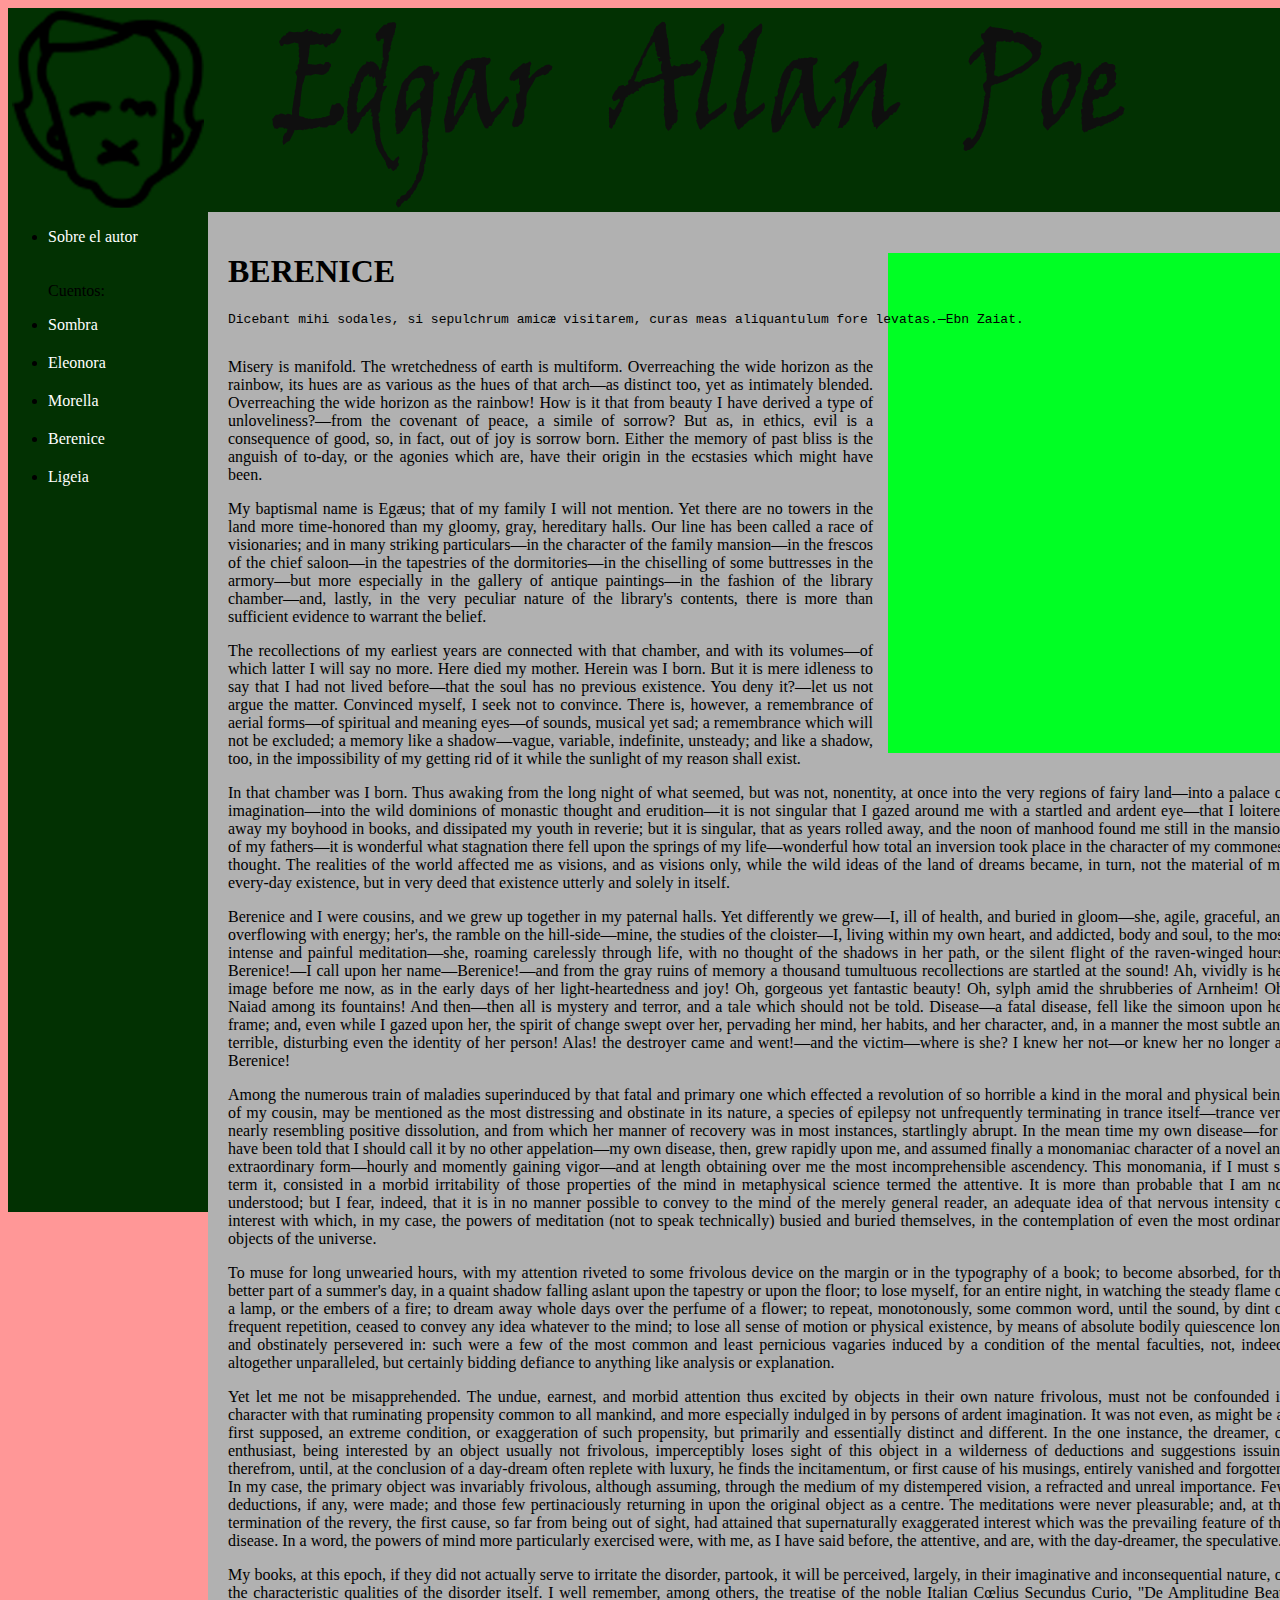
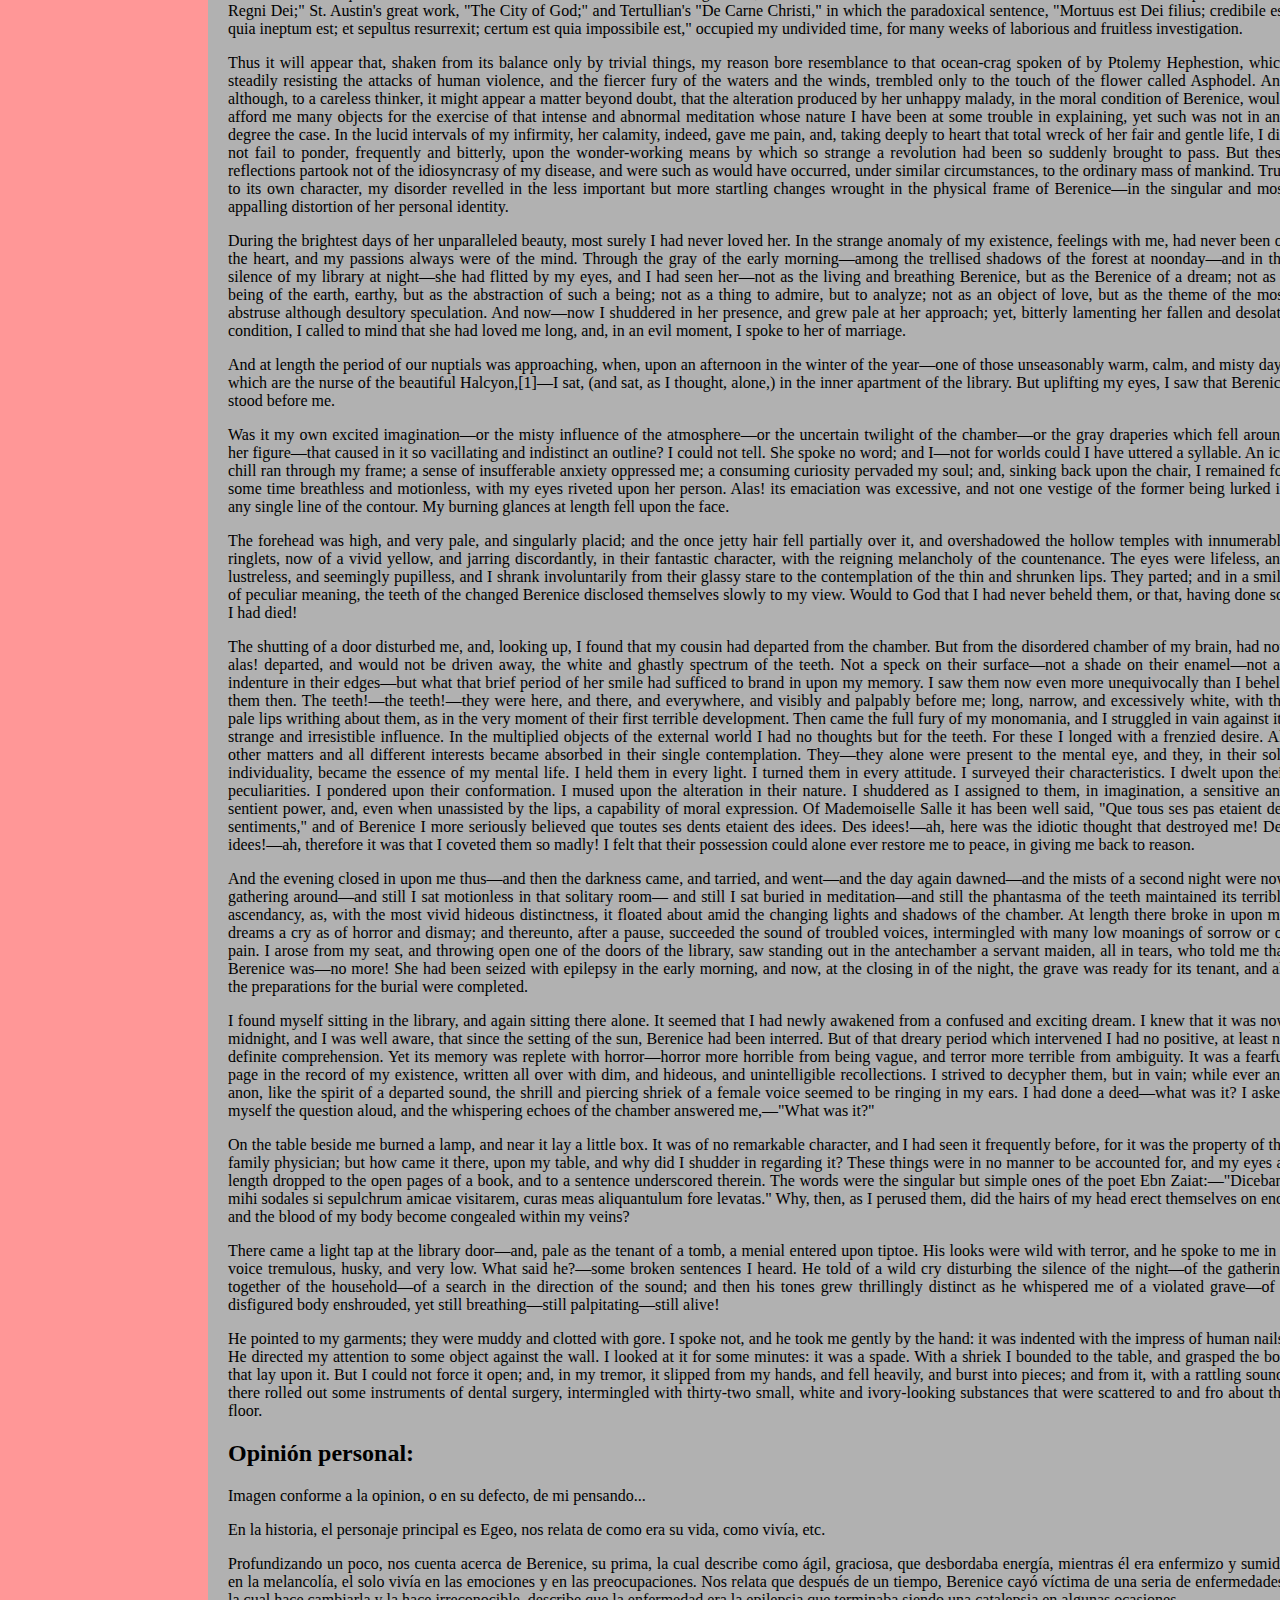
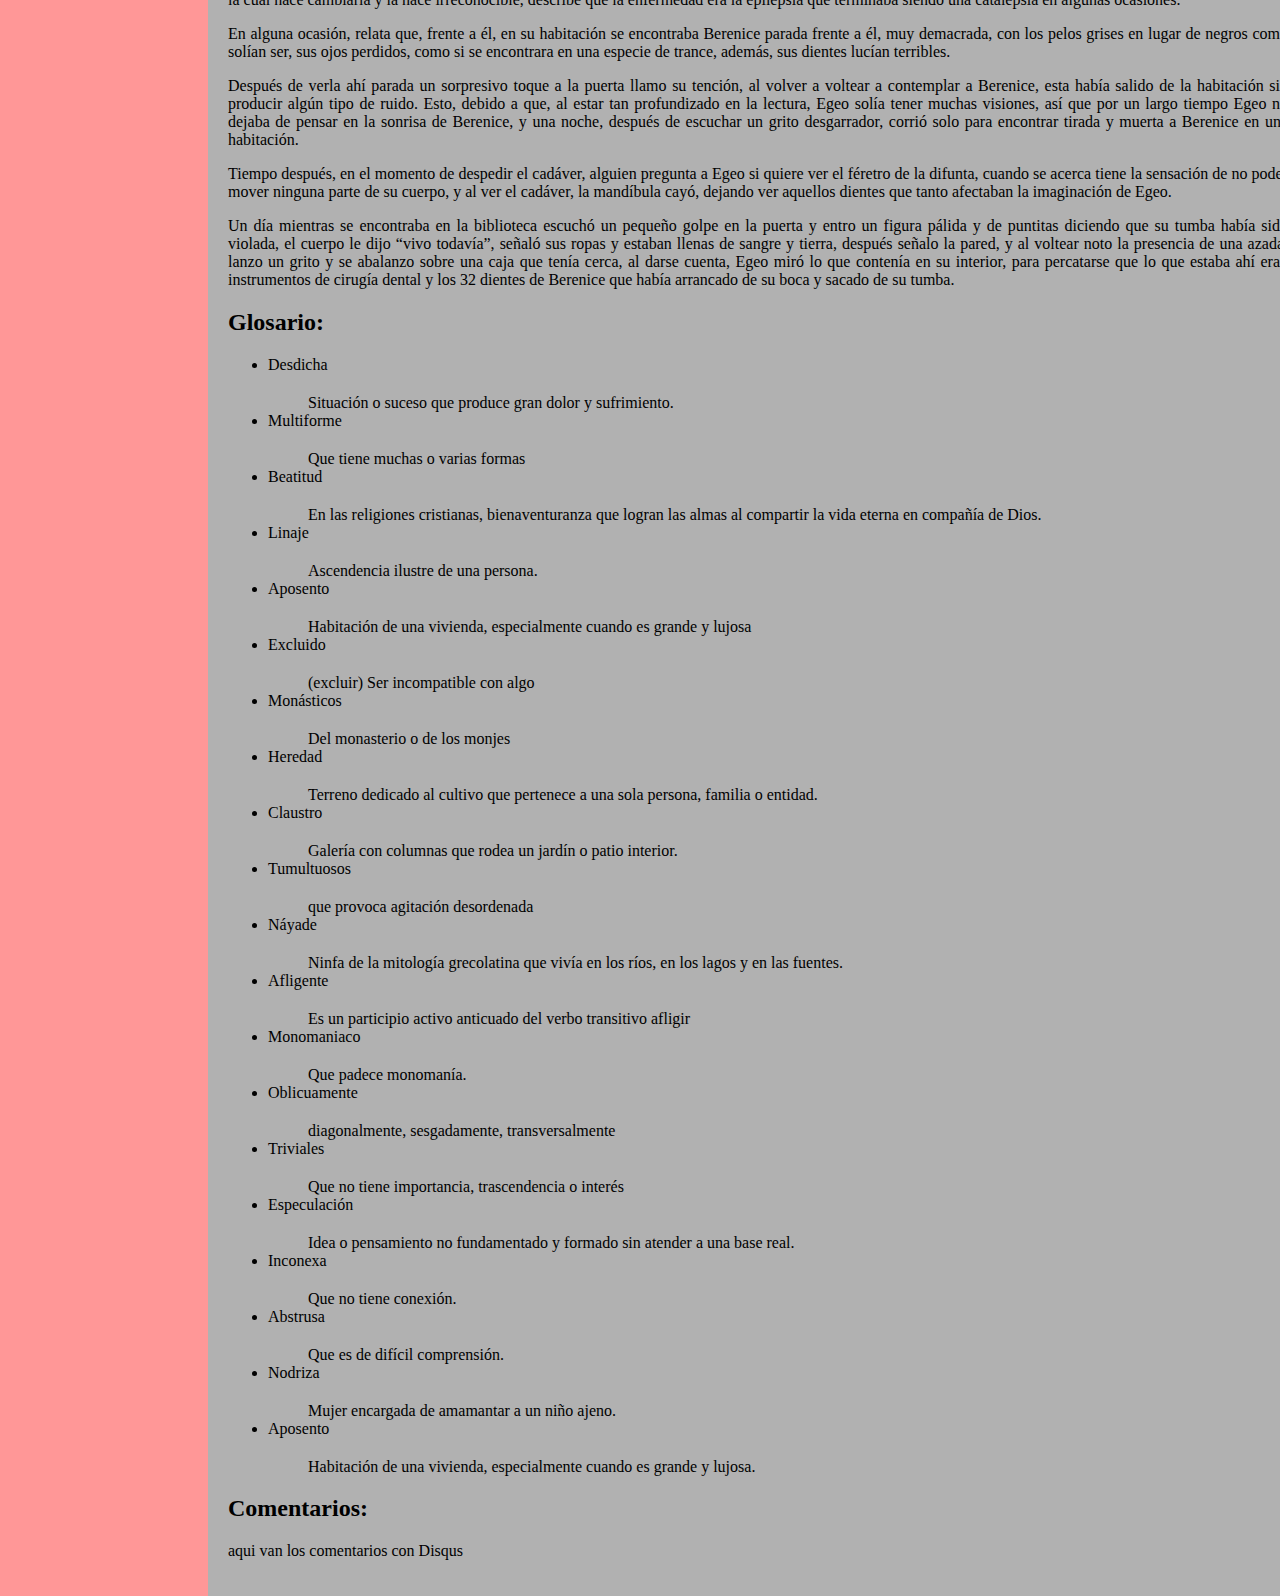
==== Berenice.html @ 877897e3 "Antes del diseño ;)" ====
<!DOCTYPE html> 
<html>
    <head>
      <!-- PAGINA INICIAL -->
      <title>Berenice</title>
      
      <link rel="icon" href="img/favicon.ico" type="image/x-icon" />
       <link rel="stylesheet" href="css/estilos.css"/>
       <link rel="stylesheet" href="css/normalice.css">
      <meta charset="utf-8">
    </head>
  
    <body>
        <!-- CUERPO DE LA PAGINA -->
        <div class="presentacion">
                <!-- Nombre e imagen de Edgar Allan Poe -->
                <img id="img_portada" src="img/Edgar_Allan_Poe.png">
                <img id="texto_portada" src="img/portada.png">
            </div>


            <!-- MENU PRINCIPAL -->
        <div class="menu">
            <ul>
                <li><a class="elemento_menu" href="index.html">Sobre el autor</a></li>
                <p>Cuentos:</p>
                <li><a class="elemento_menu" href="Sombra.html">Sombra</a></li>
                <li><a class="elemento_menu" href="Eleonora.html">Eleonora</a></li>
                <li><a class="elemento_menu" href="Morella.html">Morella</a></li>
                <li><a class="elemento_menu" href="Berenice.html">Berenice</a></li>
                <li><a class="elemento_menu" href="Ligeia.html">Ligeia</a></li>
            </ul>
        </div>

        <div class="contenedor">

            <div class="cuento">
                <!-- Imagen del cuento -->
                <img id="imagen_cuento" src="img/imagen_cuento.png">
                    
                <!-- Título del cuento -->
                <h1>
                    BERENICE
                </h1>
                <pre>
Dicebant mihi sodales, si sepulchrum amicæ visitarem, curas meas aliquantulum fore levatas.—Ebn Zaiat.
                </pre>
                
                <!-- Texto del cuento -->
                <p>
                    Misery is manifold. The wretchedness of earth is multiform. Overreaching the wide horizon as the rainbow, its hues are as various as the hues of that arch—as distinct too, yet as intimately blended. Overreaching the wide horizon as the rainbow! How is it that from beauty I have derived a type of unloveliness?—from the covenant of peace, a simile of sorrow? But as, in ethics, evil is a consequence of good, so, in fact, out of joy is sorrow born. Either the memory of past bliss is the anguish of to-day, or the agonies which are, have their origin in the ecstasies which might have been. 
                </p>
                <p>
                    My baptismal name is Egæus; that of my family I will not mention. Yet there are no towers in the land more time-honored than my gloomy, gray, hereditary halls. Our line has been called a race of visionaries; and in many striking particulars—in the character of the family mansion—in the frescos of the chief saloon—in the tapestries of the dormitories—in the chiselling of some buttresses in the armory—but more especially in the gallery of antique paintings—in the fashion of the library chamber—and, lastly, in the very peculiar nature of the library's contents, there is more than sufficient evidence to warrant the belief.
                </p>
                <p>
                    The recollections of my earliest years are connected with that chamber, and with its volumes—of which latter I will say no more. Here died my mother. Herein was I born. But it is mere idleness to say that I had not lived before—that the soul has no previous existence. You deny it?—let us not argue the matter. Convinced myself, I seek not to convince. There is, however, a remembrance of aerial forms—of spiritual and meaning eyes—of sounds, musical yet sad; a remembrance which will not be excluded; a memory like a shadow—vague, variable, indefinite, unsteady; and like a shadow, too, in the impossibility of my getting rid of it while the sunlight of my reason shall exist.
                </p>
                <p>
                    In that chamber was I born. Thus awaking from the long night of what seemed, but was not, nonentity, at once into the very regions of fairy land—into a palace of imagination—into the wild dominions of monastic thought and erudition—it is not singular that I gazed around me with a startled and ardent eye—that I loitered away my boyhood in books, and dissipated my youth in reverie; but it is singular, that as years rolled away, and the noon of manhood found me still in the mansion of my fathers—it is wonderful what stagnation there fell upon the springs of my life—wonderful how total an inversion took place in the character of my commonest thought. The realities of the world affected me as visions, and as visions only, while the wild ideas of the land of dreams became, in turn, not the material of my every-day existence, but in very deed that existence utterly and solely in itself.
                </p>
                <p>
                    Berenice and I were cousins, and we grew up together in my paternal halls. Yet differently we grew—I, ill of health, and buried in gloom—she, agile, graceful, and overflowing with energy; her's, the ramble on the hill-side—mine, the studies of the cloister—I, living within my own heart, and addicted, body and soul, to the most intense and painful meditation—she, roaming carelessly through life, with no thought of the shadows in her path, or the silent flight of the raven-winged hours. Berenice!—I call upon her name—Berenice!—and from the gray ruins of memory a thousand tumultuous recollections are startled at the sound! Ah, vividly is her image before me now, as in the early days of her light-heartedness and joy! Oh, gorgeous yet fantastic beauty! Oh, sylph amid the shrubberies of Arnheim! Oh, Naiad among its fountains! And then—then all is mystery and terror, and a tale which should not be told. Disease—a fatal disease, fell like the simoon upon her frame; and, even while I gazed upon her, the spirit of change swept over her, pervading her mind, her habits, and her character, and, in a manner the most subtle and terrible, disturbing even the identity of her person! Alas! the destroyer came and went!—and the victim—where is she? I knew her not—or knew her no longer as Berenice!
                </p>
                <p>
                    Among the numerous train of maladies superinduced by that fatal and primary one which effected a revolution of so horrible a kind in the moral and physical being of my cousin, may be mentioned as the most distressing and obstinate in its nature, a species of epilepsy not unfrequently terminating in trance itself—trance very nearly resembling positive dissolution, and from which her manner of recovery was in most instances, startlingly abrupt. In the mean time my own disease—for I have been told that I should call it by no other appelation—my own disease, then, grew rapidly upon me, and assumed finally a monomaniac character of a novel and extraordinary form—hourly and momently gaining vigor—and at length obtaining over me the most incomprehensible ascendency. This monomania, if I must so term it, consisted in a morbid irritability of those properties of the mind in metaphysical science termed the attentive. It is more than probable that I am not understood; but I fear, indeed, that it is in no manner possible to convey to the mind of the merely general reader, an adequate idea of that nervous intensity of interest with which, in my case, the powers of meditation (not to speak technically) busied and buried themselves, in the contemplation of even the most ordinary objects of the universe.
                </p>
                <p>
                    To muse for long unwearied hours, with my attention riveted to some frivolous device on the margin or in the typography of a book; to become absorbed, for the better part of a summer's day, in a quaint shadow falling aslant upon the tapestry or upon the floor; to lose myself, for an entire night, in watching the steady flame of a lamp, or the embers of a fire; to dream away whole days over the perfume of a flower; to repeat, monotonously, some common word, until the sound, by dint of frequent repetition, ceased to convey any idea whatever to the mind; to lose all sense of motion or physical existence, by means of absolute bodily quiescence long and obstinately persevered in: such were a few of the most common and least pernicious vagaries induced by a condition of the mental faculties, not, indeed, altogether unparalleled, but certainly bidding defiance to anything like analysis or explanation.
                </p>
                <p>
                    Yet let me not be misapprehended. The undue, earnest, and morbid attention thus excited by objects in their own nature frivolous, must not be confounded in character with that ruminating propensity common to all mankind, and more especially indulged in by persons of ardent imagination. It was not even, as might be at first supposed, an extreme condition, or exaggeration of such propensity, but primarily and essentially distinct and different. In the one instance, the dreamer, or enthusiast, being interested by an object usually not frivolous, imperceptibly loses sight of this object in a wilderness of deductions and suggestions issuing therefrom, until, at the conclusion of a day-dream often replete with luxury, he finds the incitamentum, or first cause of his musings, entirely vanished and forgotten. In my case, the primary object was invariably frivolous, although assuming, through the medium of my distempered vision, a refracted and unreal importance. Few deductions, if any, were made; and those few pertinaciously returning in upon the original object as a centre. The meditations were never pleasurable; and, at the termination of the revery, the first cause, so far from being out of sight, had attained that supernaturally exaggerated interest which was the prevailing feature of the disease. In a word, the powers of mind more particularly exercised were, with me, as I have said before, the attentive, and are, with the day-dreamer, the speculative.
                </p>
                <p>
                    My books, at this epoch, if they did not actually serve to irritate the disorder, partook, it will be perceived, largely, in their imaginative and inconsequential nature, of the characteristic qualities of the disorder itself. I well remember, among others, the treatise of the noble Italian Cœlius Secundus Curio, "De Amplitudine Beati Regni Dei;" St. Austin's great work, "The City of God;" and Tertullian's "De Carne Christi," in which the paradoxical sentence, "Mortuus est Dei filius; credibile est quia ineptum est; et sepultus resurrexit; certum est quia impossibile est," occupied my undivided time, for many weeks of laborious and fruitless investigation.
                </p>
                <p>
                    Thus it will appear that, shaken from its balance only by trivial things, my reason bore resemblance to that ocean-crag spoken of by Ptolemy Hephestion, which steadily resisting the attacks of human violence, and the fiercer fury of the waters and the winds, trembled only to the touch of the flower called Asphodel. And although, to a careless thinker, it might appear a matter beyond doubt, that the alteration produced by her unhappy malady, in the moral condition of Berenice, would afford me many objects for the exercise of that intense and abnormal meditation whose nature I have been at some trouble in explaining, yet such was not in any degree the case. In the lucid intervals of my infirmity, her calamity, indeed, gave me pain, and, taking deeply to heart that total wreck of her fair and gentle life, I did not fail to ponder, frequently and bitterly, upon the wonder-working means by which so strange a revolution had been so suddenly brought to pass. But these reflections partook not of the idiosyncrasy of my disease, and were such as would have occurred, under similar circumstances, to the ordinary mass of mankind. True to its own character, my disorder revelled in the less important but more startling changes wrought in the physical frame of Berenice—in the singular and most appalling distortion of her personal identity.
                </p>
                <p>
                    During the brightest days of her unparalleled beauty, most surely I had never loved her. In the strange anomaly of my existence, feelings with me, had never been of the heart, and my passions always were of the mind. Through the gray of the early morning—among the trellised shadows of the forest at noonday—and in the silence of my library at night—she had flitted by my eyes, and I had seen her—not as the living and breathing Berenice, but as the Berenice of a dream; not as a being of the earth, earthy, but as the abstraction of such a being; not as a thing to admire, but to analyze; not as an object of love, but as the theme of the most abstruse although desultory speculation. And now—now I shuddered in her presence, and grew pale at her approach; yet, bitterly lamenting her fallen and desolate condition, I called to mind that she had loved me long, and, in an evil moment, I spoke to her of marriage.
                </p>
                <p>
                    And at length the period of our nuptials was approaching, when, upon an afternoon in the winter of the year—one of those unseasonably warm, calm, and misty days which are the nurse of the beautiful Halcyon,[1]—I sat, (and sat, as I thought, alone,) in the inner apartment of the library. But uplifting my eyes, I saw that Berenice stood before me.
                </p>
                <p>
                    Was it my own excited imagination—or the misty influence of the atmosphere—or the uncertain twilight of the chamber—or the gray draperies which fell around her figure—that caused in it so vacillating and indistinct an outline? I could not tell. She spoke no word; and I—not for worlds could I have uttered a syllable. An icy chill ran through my frame; a sense of insufferable anxiety oppressed me; a consuming curiosity pervaded my soul; and, sinking back upon the chair, I remained for some time breathless and motionless, with my eyes riveted upon her person. Alas! its emaciation was excessive, and not one vestige of the former being lurked in any single line of the contour. My burning glances at length fell upon the face.
                </p>
                <p>
                    The forehead was high, and very pale, and singularly placid; and the once jetty hair fell partially over it, and overshadowed the hollow temples with innumerable ringlets, now of a vivid yellow, and jarring discordantly, in their fantastic character, with the reigning melancholy of the countenance. The eyes were lifeless, and lustreless, and seemingly pupilless, and I shrank involuntarily from their glassy stare to the contemplation of the thin and shrunken lips. They parted; and in a smile of peculiar meaning, the teeth of the changed Berenice disclosed themselves slowly to my view. Would to God that I had never beheld them, or that, having done so, I had died!
                </p>
                <p>
                    The shutting of a door disturbed me, and, looking up, I found that my cousin had departed from the chamber. But from the disordered chamber of my brain, had not, alas! departed, and would not be driven away, the white and ghastly spectrum of the teeth. Not a speck on their surface—not a shade on their enamel—not an indenture in their edges—but what that brief period of her smile had sufficed to brand in upon my memory. I saw them now even more unequivocally than I beheld them then. The teeth!—the teeth!—they were here, and there, and everywhere, and visibly and palpably before me; long, narrow, and excessively white, with the pale lips writhing about them, as in the very moment of their first terrible development. Then came the full fury of my monomania, and I struggled in vain against its strange and irresistible influence. In the multiplied objects of the external world I had no thoughts but for the teeth. For these I longed with a frenzied desire. All other matters and all different interests became absorbed in their single contemplation. They—they alone were present to the mental eye, and they, in their sole individuality, became the essence of my mental life. I held them in every light. I turned them in every attitude. I surveyed their characteristics. I dwelt upon their peculiarities. I pondered upon their conformation. I mused upon the alteration in their nature. I shuddered as I assigned to them, in imagination, a sensitive and sentient power, and, even when unassisted by the lips, a capability of moral expression. Of Mademoiselle Salle it has been well said, "Que tous ses pas etaient des sentiments," and of Berenice I more seriously believed que toutes ses dents etaient des idees. Des idees!—ah, here was the idiotic thought that destroyed me! Des idees!—ah, therefore it was that I coveted them so madly! I felt that their possession could alone ever restore me to peace, in giving me back to reason.
                </p>
                <p>
                    And the evening closed in upon me thus—and then the darkness came, and tarried, and went—and the day again dawned—and the mists of a second night were now gathering around—and still I sat motionless in that solitary room— and still I sat buried in meditation—and still the phantasma of the teeth maintained its terrible ascendancy, as, with the most vivid hideous distinctness, it floated about amid the changing lights and shadows of the chamber. At length there broke in upon my dreams a cry as of horror and dismay; and thereunto, after a pause, succeeded the sound of troubled voices, intermingled with many low moanings of sorrow or of pain. I arose from my seat, and throwing open one of the doors of the library, saw standing out in the antechamber a servant maiden, all in tears, who told me that Berenice was—no more! She had been seized with epilepsy in the early morning, and now, at the closing in of the night, the grave was ready for its tenant, and all the preparations for the burial were completed.
                </p>
                <p>
                    I found myself sitting in the library, and again sitting there alone. It seemed that I had newly awakened from a confused and exciting dream. I knew that it was now midnight, and I was well aware, that since the setting of the sun, Berenice had been interred. But of that dreary period which intervened I had no positive, at least no definite comprehension. Yet its memory was replete with horror—horror more horrible from being vague, and terror more terrible from ambiguity. It was a fearful page in the record of my existence, written all over with dim, and hideous, and unintelligible recollections. I strived to decypher them, but in vain; while ever and anon, like the spirit of a departed sound, the shrill and piercing shriek of a female voice seemed to be ringing in my ears. I had done a deed—what was it? I asked myself the question aloud, and the whispering echoes of the chamber answered me,—"What was it?"
                </p>
                <p>
                    On the table beside me burned a lamp, and near it lay a little box. It was of no remarkable character, and I had seen it frequently before, for it was the property of the family physician; but how came it there, upon my table, and why did I shudder in regarding it? These things were in no manner to be accounted for, and my eyes at length dropped to the open pages of a book, and to a sentence underscored therein. The words were the singular but simple ones of the poet Ebn Zaiat:—"Dicebant mihi sodales si sepulchrum amicae visitarem, curas meas aliquantulum fore levatas." Why, then, as I perused them, did the hairs of my head erect themselves on end, and the blood of my body become congealed within my veins?
                </p>
                <p>
                    There came a light tap at the library door—and, pale as the tenant of a tomb, a menial entered upon tiptoe. His looks were wild with terror, and he spoke to me in a voice tremulous, husky, and very low. What said he?—some broken sentences I heard. He told of a wild cry disturbing the silence of the night—of the gathering together of the household—of a search in the direction of the sound; and then his tones grew thrillingly distinct as he whispered me of a violated grave—of a disfigured body enshrouded, yet still breathing—still palpitating—still alive!
                </p>
                <p>
                    He pointed to my garments; they were muddy and clotted with gore. I spoke not, and he took me gently by the hand: it was indented with the impress of human nails. He directed my attention to some object against the wall. I looked at it for some minutes: it was a spade. With a shriek I bounded to the table, and grasped the box that lay upon it. But I could not force it open; and, in my tremor, it slipped from my hands, and fell heavily, and burst into pieces; and from it, with a rattling sound, there rolled out some instruments of dental surgery, intermingled with thirty-two small, white and ivory-looking substances that were scattered to and fro about the floor.
                </p>
            </div>

            <div class="opinion">
                    <h2>
                        Opinión personal:
                    </h2>
                    <!-- opinion del cuento (Imagen) -->
                    <p>
                            Imagen conforme a la opinion, o en su defecto, de mi pensando...
                    </p>
    
                    <!-- opinion del cuento -->
                    <p>
                            En la historia, el personaje principal es Egeo, nos relata de como era su vida, como vivía, etc.
                    </p>
                    <p>
                            Profundizando un poco, nos cuenta acerca de Berenice, su prima, la cual describe como ágil, graciosa, que desbordaba energía, mientras él era enfermizo y sumido en la melancolía, el solo vivía en las emociones y en las preocupaciones. Nos relata que después de un tiempo, Berenice cayó víctima de una seria de enfermedades, la cual hace cambiarla y la hace irreconocible, describe que la enfermedad era la epilepsia que terminaba siendo una catalepsia en algunas ocasiones. 
                    </p>
                    <p>
                            En alguna ocasión, relata que, frente a él, en su habitación se encontraba Berenice parada frente a él, muy demacrada, con los pelos grises en lugar de negros como solían ser, sus ojos perdidos, como si se encontrara en una especie de trance, además, sus dientes lucían terribles.
                    </p>
                    <p>
                            Después de verla ahí parada un sorpresivo toque a la puerta llamo su tención, al volver a voltear a contemplar a Berenice, esta había salido de la habitación sin producir algún tipo de ruido. Esto, debido a que, al estar tan profundizado en la lectura, Egeo solía tener muchas visiones, así que por un largo tiempo Egeo no dejaba de pensar en la sonrisa de Berenice, y una noche, después de escuchar un grito desgarrador, corrió solo para encontrar tirada y muerta a Berenice en una habitación. 
                    </p>
                    <p>
                            Tiempo después, en el momento de despedir el cadáver, alguien pregunta a Egeo si quiere ver el féretro de la difunta, cuando se acerca tiene la sensación de no poder mover ninguna parte de su cuerpo, y al ver el cadáver, la mandíbula cayó, dejando ver aquellos dientes que tanto afectaban la imaginación de Egeo.
                    </p>
                    <p>
                            Un día mientras se encontraba en la biblioteca escuchó un pequeño golpe en la puerta y entro un figura pálida y de puntitas diciendo que su tumba había sido violada, el cuerpo le dijo “vivo todavía”, señaló sus ropas y estaban llenas de sangre y tierra, después señalo la pared, y al voltear noto la presencia de una azada, lanzo un grito y se abalanzo sobre una caja que tenía cerca, al darse cuenta, Egeo miró lo que contenía en su interior, para percatarse que lo que estaba ahí eran instrumentos de cirugía dental y los 32 dientes de Berenice que había arrancado de su boca y sacado de su tumba.
                    </p>
    
                </div>
    
                <div class="glosario">
                    <!-- glosario del cuento -->
                    <h2>
                            Glosario:
                        </h2>
                    <ul>
                        <li>
                            Desdicha
                        </li>
                        <dd>
                            Situación o suceso que produce gran dolor y sufrimiento.
                        </dd>
                        <li>
                            Multiforme
                        </li>
                        <dd>
                            Que tiene muchas o varias formas
                        </dd>
                        <li>
                            Beatitud
                        </li>
                        <dd>
                            En las religiones cristianas, bienaventuranza que logran las almas al compartir la vida eterna en compañía de Dios.
                        </dd>
                        <li>
                            Linaje
                        </li>
                        <dd>
                            Ascendencia ilustre de una persona.
                        </dd>
                        <li>
                            Aposento
                        </li>
                        <dd>
                            Habitación de una vivienda, especialmente cuando es grande y lujosa
                        </dd>
                        <li>
                            Excluido
                        </li>
                        <dd>
                            (excluir) Ser incompatible con algo
                        </dd>
                        <li>
                            Monásticos
                        </li>
                        <dd>
                            Del monasterio o de los monjes
                        </dd>
                        <li>
                            Heredad
                        </li>
                        <dd>
                            Terreno dedicado al cultivo que pertenece a una sola persona, familia o entidad.
                        </dd>
                        <li>
                            Claustro
                        </li>
                        <dd>
                            Galería con columnas que rodea un jardín o patio interior.
                        </dd>
                        <li>
                            Tumultuosos
                        </li>
                        <dd>
                            que provoca agitación desordenada
                        </dd>
                        <li>
                            Náyade
                        </li>
                        <dd>
                            Ninfa de la mitología grecolatina que vivía en los ríos, en los lagos y en las fuentes.
                        </dd>
                        <li>
                            Afligente
                        </li>
                        <dd>
                            Es un participio activo anticuado del verbo transitivo afligir
                        </dd>
                        <li>
                            Monomaniaco
                        </li>
                        <dd>
                            Que padece monomanía.
                        </dd>
                        <li>
                            Oblicuamente
                        </li>
                        <dd>
                            diagonalmente, sesgadamente, transversalmente
                        </dd>
                        <li>
                            Triviales
                        </li>
                        <dd>
                            Que no tiene importancia, trascendencia o interés
                        </dd>
                        <li>
                            Especulación
                        </li>
                        <dd>
                            Idea o pensamiento no fundamentado y formado sin atender a una base real.
                        </dd>
                        <li>
                            Inconexa
                        </li>
                        <dd>
                            Que no tiene conexión.
                        </dd>
                        <li>
                            Abstrusa
                        </li>
                        <dd>
                            Que es de difícil comprensión.
                        </dd>
                        <li>
                            Nodriza
                        </li>
                        <dd>
                            Mujer encargada de amamantar a un niño ajeno.
                        </dd>
                        <li>
                            Aposento
                        </li>
                        <dd>
                            Habitación de una vivienda, especialmente cuando es grande y lujosa.
                        </dd>
                    </ul>
                </div>
    
                <div class="comentarios">
                    <!-- comentarios del cuento -->
                    <h2>
                        Comentarios:
                    </h2>
                    <p>
                        aqui van los comentarios con Disqus
                    </p>
                </div>
    
            </div>
      
              
        </div>
        </body>
      
      </html>
---- css/estilos.css ----
body{
    width: 1300px;
    background-color: #ff9797;
}

.menu{
    background-color: rgb(2, 49, 2);
    width: 200px;
    height: 1000px;
    float: left;
}

.elemento_menu{
    color: white;
    text-decoration: none;

    
}

li {
    padding-bottom: 20px;
}

.presentacion{
    background: rgb(2, 49, 2);
    color: white;
}
#img_portada{
    align-content: right;
    width: 200px;
}
#txt_portada{
    float: left;
}

.contenedor{
    padding: 20px;
    width: 1060px;
    float: right;
    text-align: justify;
    background-color: rgb(177, 177, 177);
}

#imagen_cuento{
    float: right;
    margin-left: 15px;
    
}
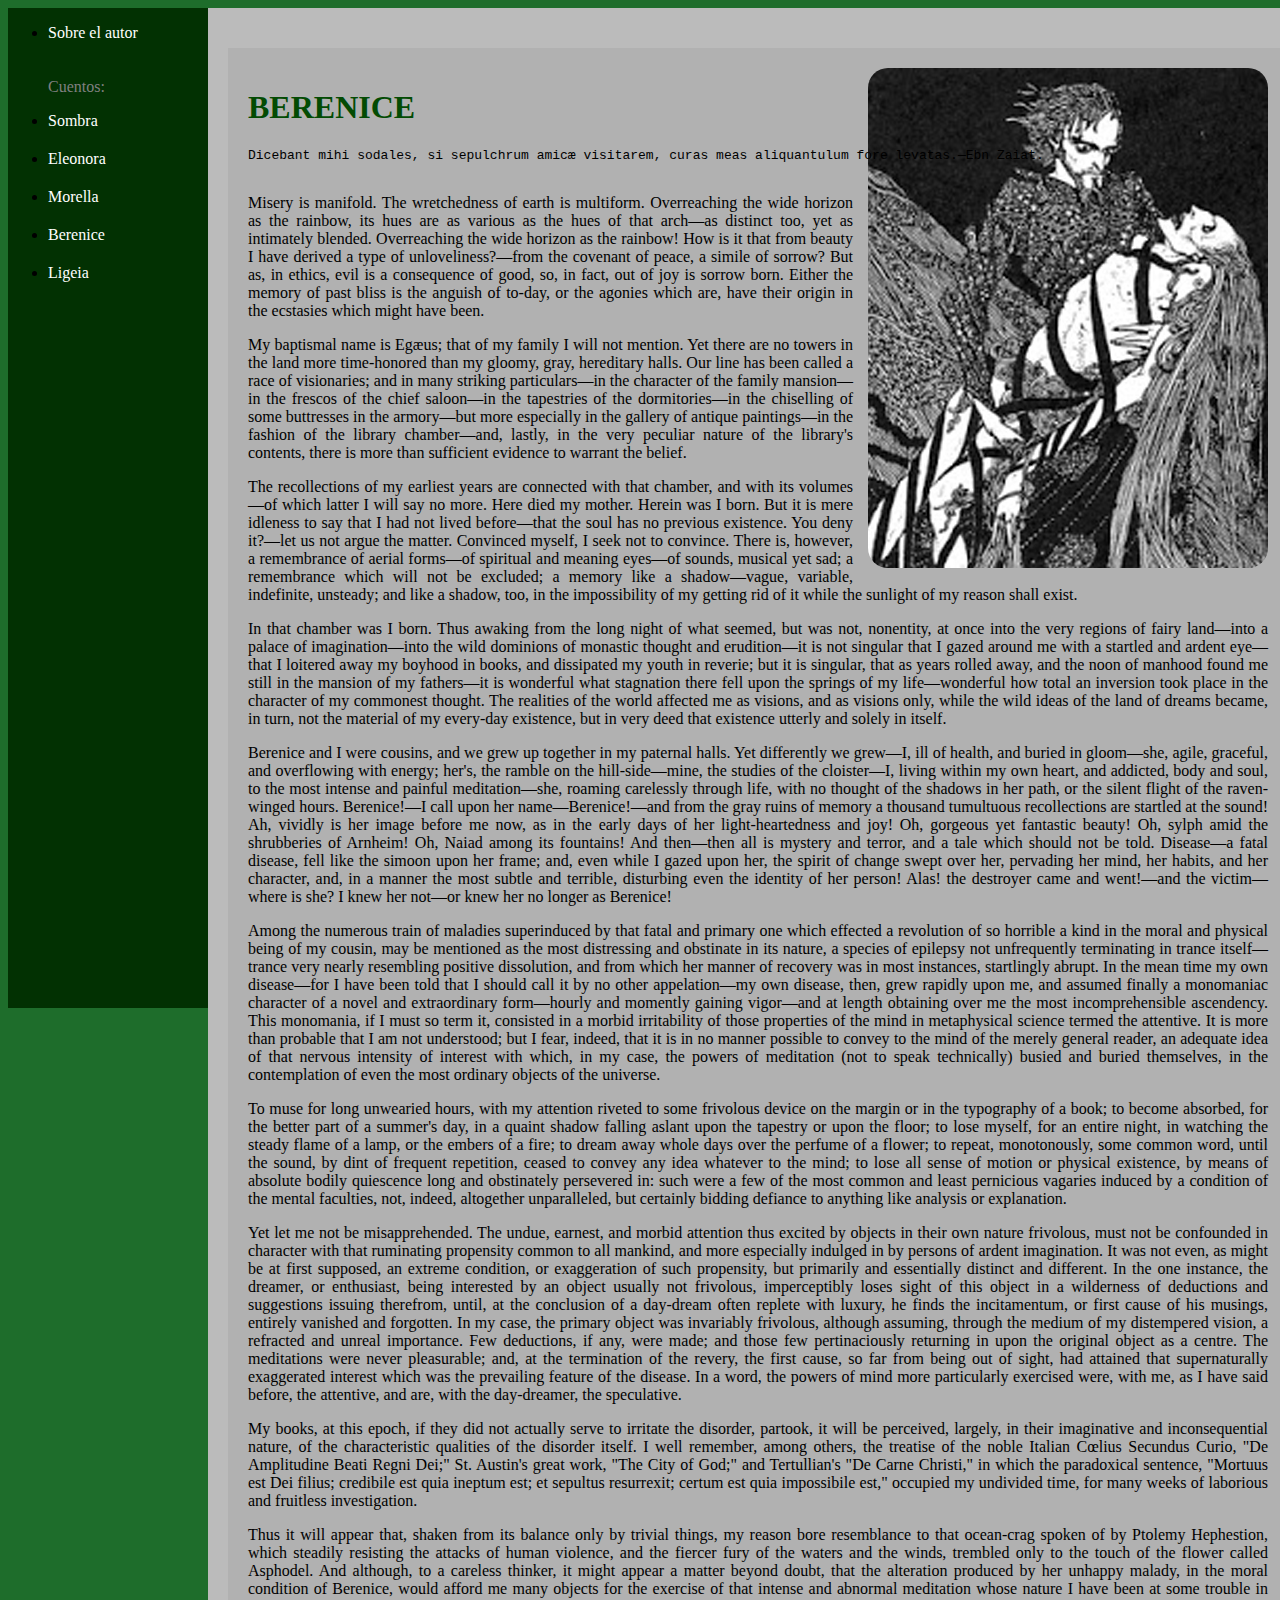
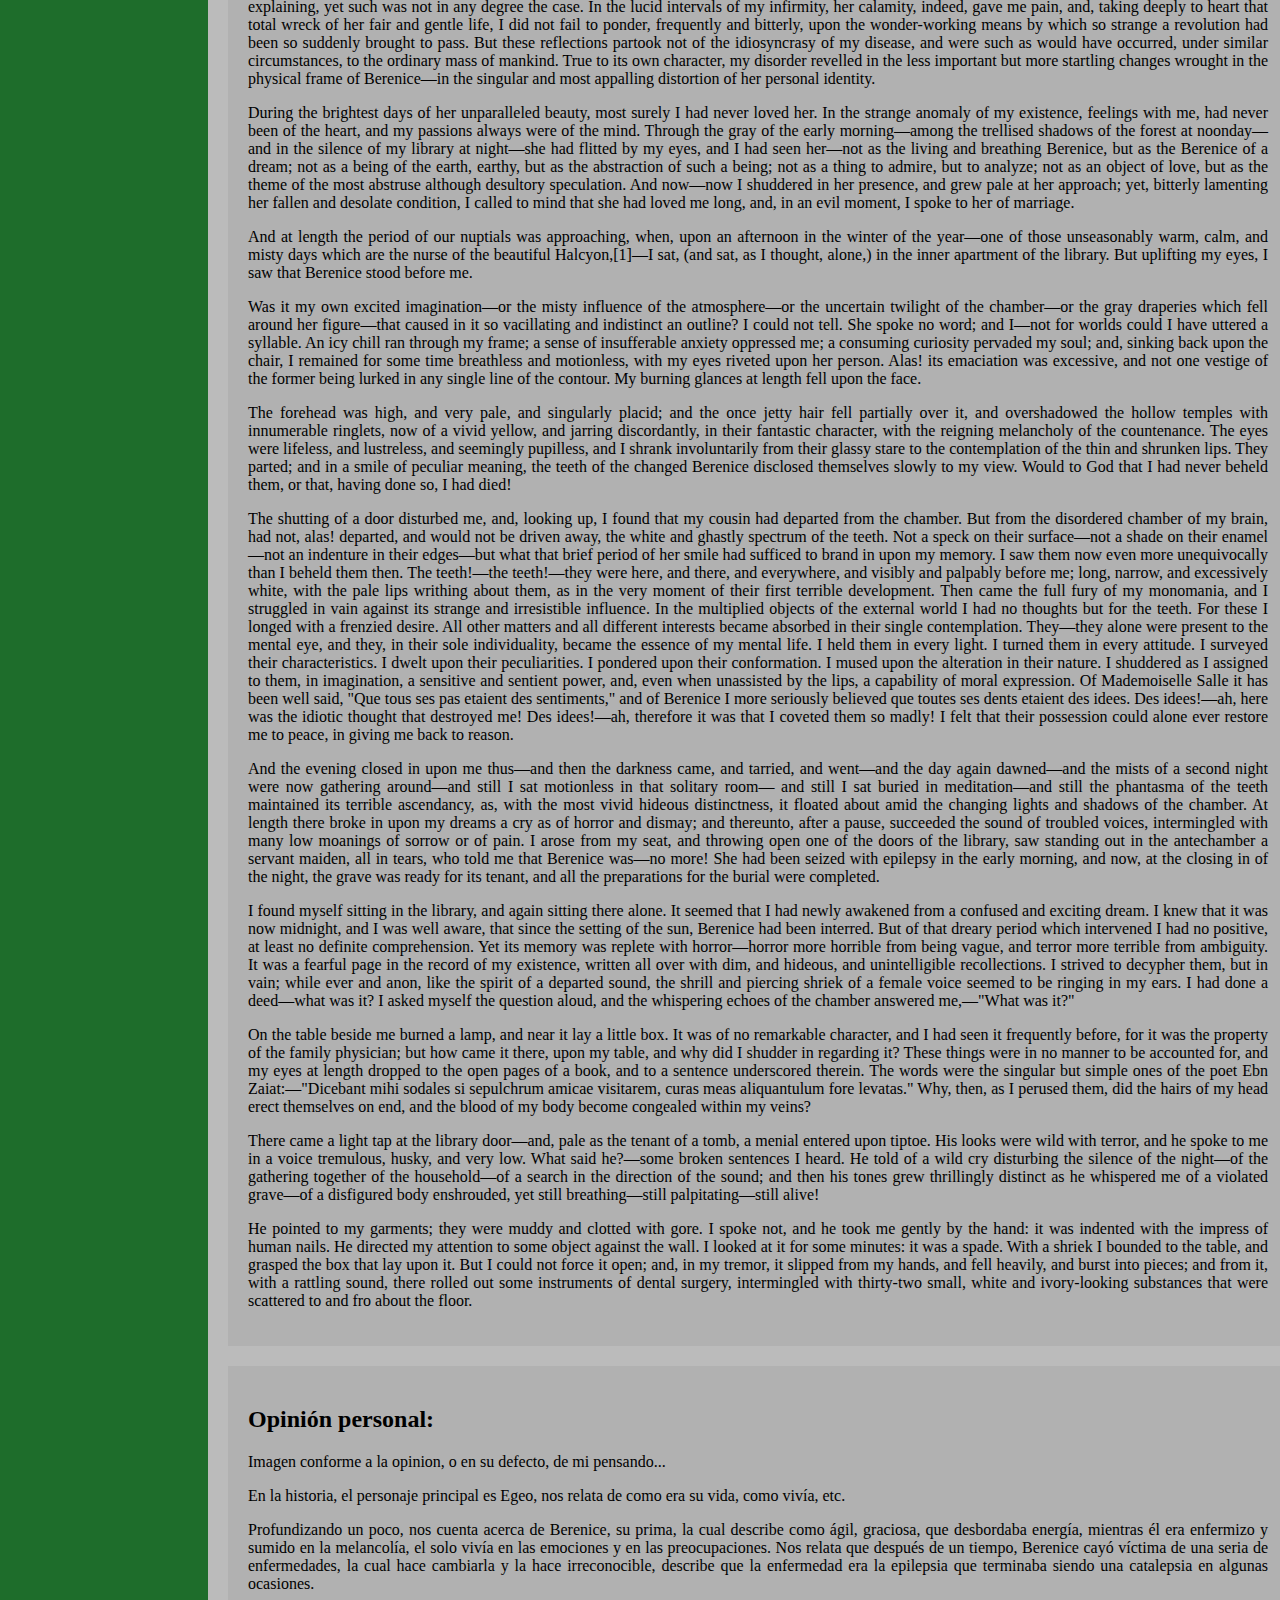
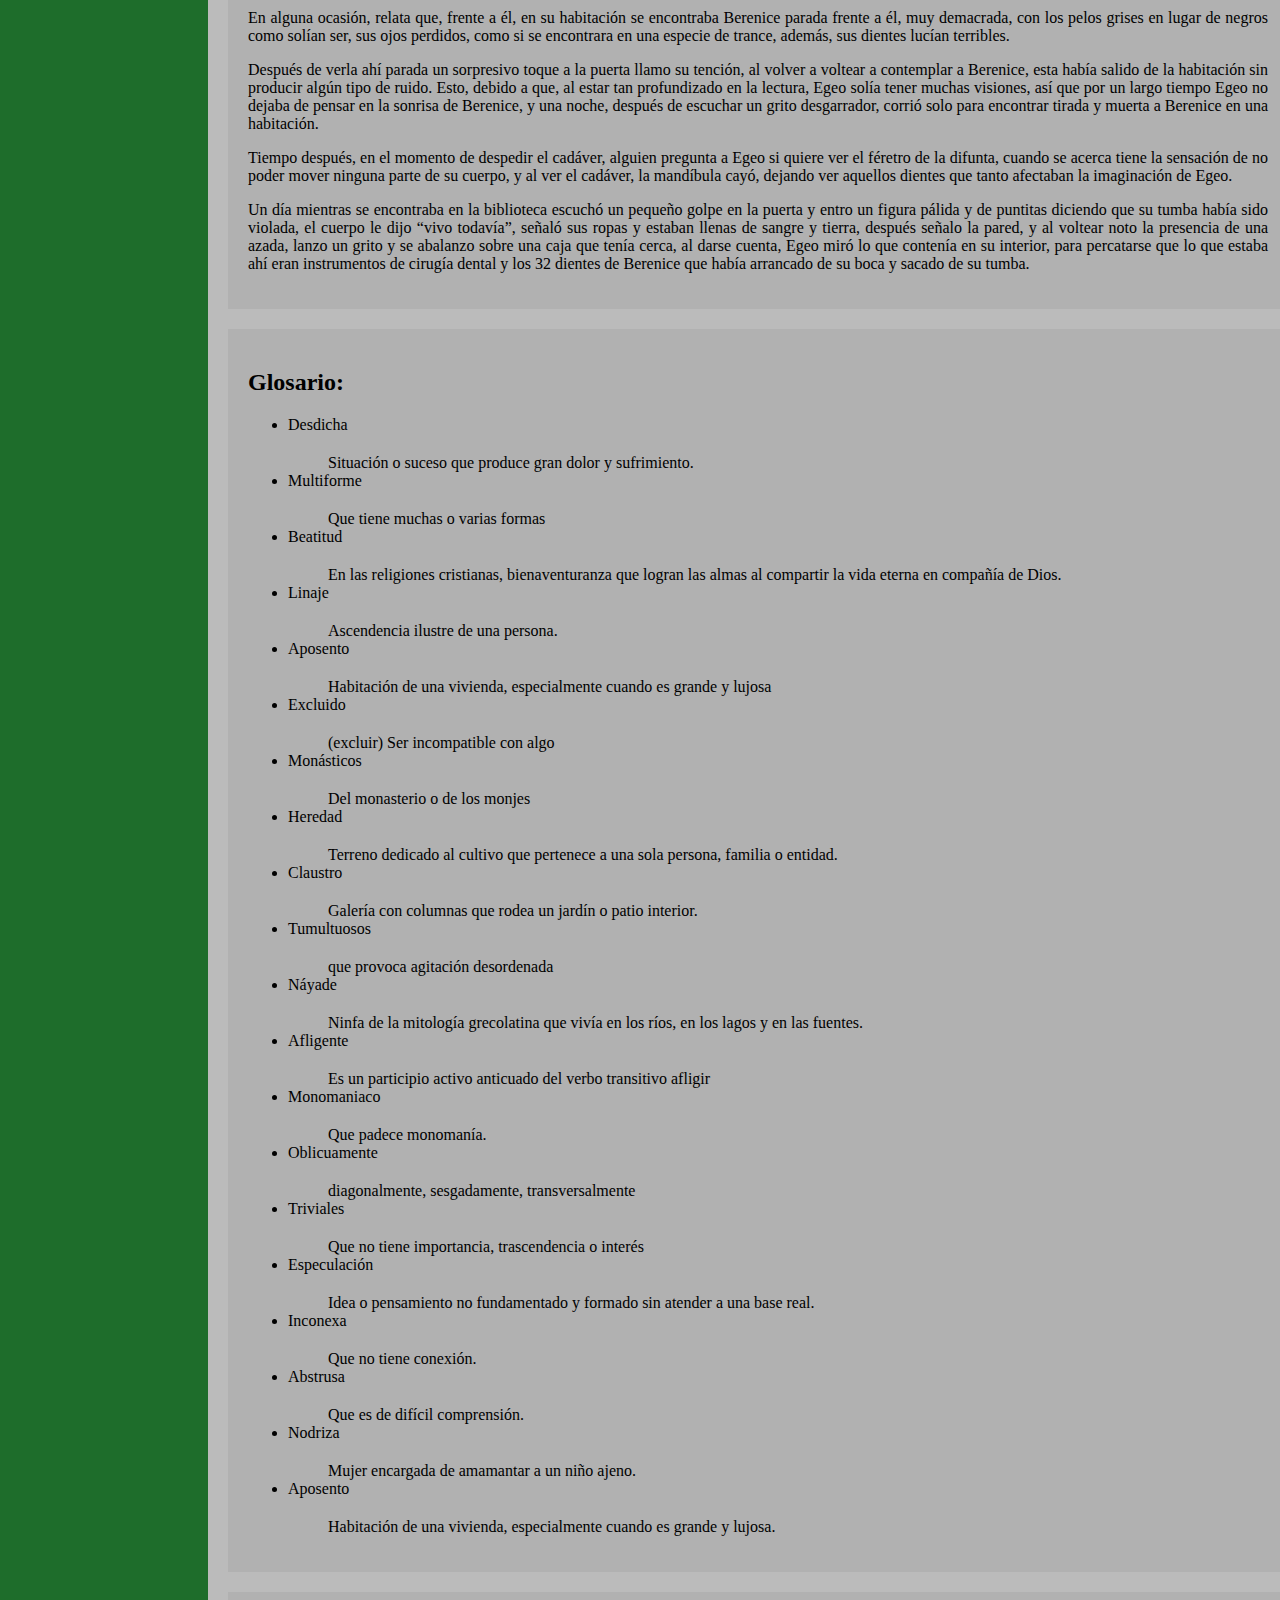
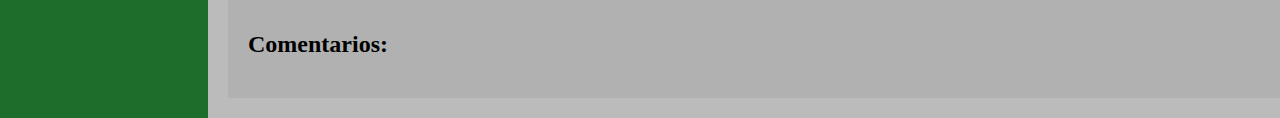
==== commit 886a3490: "ya casi al 100 ;)" ====
--- a/Berenice.html
+++ b/Berenice.html
@@ -12,18 +12,11 @@
   
     <body>
         <!-- CUERPO DE LA PAGINA -->
-        <div class="presentacion">
-                <!-- Nombre e imagen de Edgar Allan Poe -->
-                <img id="img_portada" src="img/Edgar_Allan_Poe.png">
-                <img id="texto_portada" src="img/portada.png">
-            </div>
-
-
             <!-- MENU PRINCIPAL -->
         <div class="menu">
             <ul>
                 <li><a class="elemento_menu" href="index.html">Sobre el autor</a></li>
-                <p>Cuentos:</p>
+                <p id="gris">Cuentos:</p>
                 <li><a class="elemento_menu" href="Sombra.html">Sombra</a></li>
                 <li><a class="elemento_menu" href="Eleonora.html">Eleonora</a></li>
                 <li><a class="elemento_menu" href="Morella.html">Morella</a></li>
@@ -36,10 +29,10 @@
 
             <div class="cuento">
                 <!-- Imagen del cuento -->
-                <img id="imagen_cuento" src="img/imagen_cuento.png">
+                <img id="imagen_cuento" src="img/berenice_cuento.jpg">
                     
                 <!-- Título del cuento -->
-                <h1>
+                <h1 id="verde">
                     BERENICE
                 </h1>
                 <pre>
@@ -270,14 +263,22 @@
                 </div>
     
                 <div class="comentarios">
-                    <!-- comentarios del cuento -->
-                    <h2>
-                        Comentarios:
-                    </h2>
-                    <p>
-                        aqui van los comentarios con Disqus
-                    </p>
-                </div>
+                        <!-- comentarios del cuento -->
+                        <h2>
+                            Comentarios:
+                        </h2>
+                        <div id="disqus_thread"></div>
+                        <script>
+    
+                        (function() { // DON'T EDIT BELOW THIS LINE
+                        var d = document, s = d.createElement('script');
+                        s.src = 'https://lopezaltamiranohector-github-io.disqus.com/embed.js';
+                        s.setAttribute('data-timestamp', +new Date());
+                        (d.head || d.body).appendChild(s);
+                        })();
+                        </script>
+                        <noscript>Please enable JavaScript to view the <a href="https://disqus.com/?ref_noscript">comments powered by Disqus.</a></noscript>
+                    </div>
     
             </div>
       
--- a/css/estilos.css
+++ b/css/estilos.css
@@ -1,6 +1,6 @@
 body{
     width: 1300px;
-    background-color: #ff9797;
+    background-color: #1e6d2b;
 }
 
 .menu{
@@ -8,6 +8,7 @@
     width: 200px;
     height: 1000px;
     float: left;
+    position: fixed;
 }
 
 .elemento_menu{
@@ -28,9 +29,11 @@
 #img_portada{
     align-content: right;
     width: 200px;
+    position: fixed;
 }
 #txt_portada{
     float: left;
+    
 }
 
 .contenedor{
@@ -38,11 +41,71 @@
     width: 1060px;
     float: right;
     text-align: justify;
-    background-color: rgb(177, 177, 177);
+    background-color: rgb(187, 187, 187);
 }
 
 #imagen_cuento{
     float: right;
     margin-left: 15px;
     
+}
+
+.biografia{
+    background-color: rgb(177, 177, 177);
+    padding: 20px;
+}
+
+.obra{
+    margin-top: 20px;
+    background-color: rgb(177, 177, 177);
+    padding: 20px;
+}
+
+.legado_e_influencia{
+    margin-top: 20px;
+    background-color: rgb(177, 177, 177);
+    padding: 20px;
+}
+
+.citas{
+    margin-top: 20px;
+    background-color: rgb(177, 177, 177);
+    padding: 20px;
+}
+
+.cuento{
+    margin-top: 20px;
+    background-color: rgb(177, 177, 177);
+    padding: 20px;
+}
+
+.opinion{
+    margin-top: 20px;
+    background-color: rgb(177, 177, 177);
+    padding: 20px;
+}
+
+.glosario{
+    margin-top: 20px;
+    background-color: rgb(177, 177, 177);
+    padding: 20px;
+}
+
+.comentarios{
+    margin-top: 20px;
+    background-color: rgb(177, 177, 177);
+    padding: 20px;
+}
+
+#verde{
+    color: rgb(3, 75, 3);
+    
+}
+
+#gris{
+    color: gray;
+}
+
+#imagen_cuento{
+    border-radius: 20px;
 }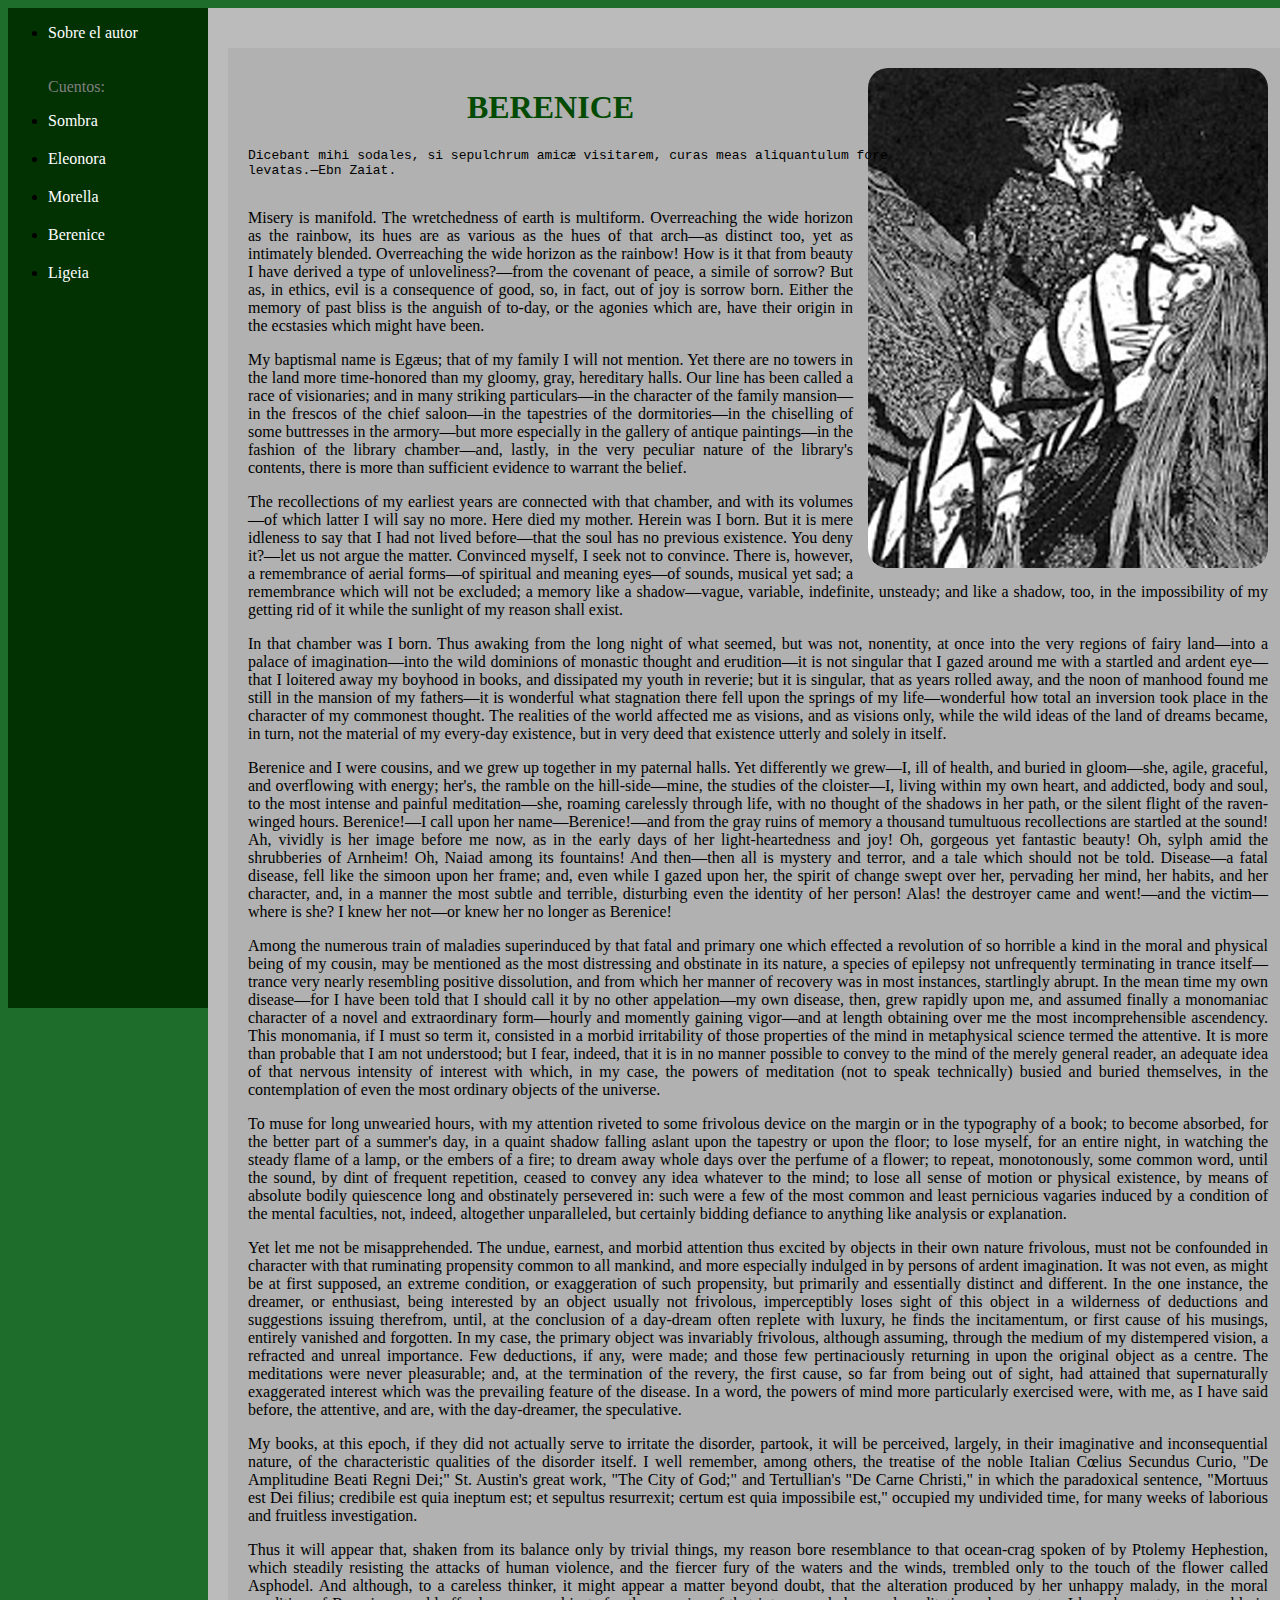
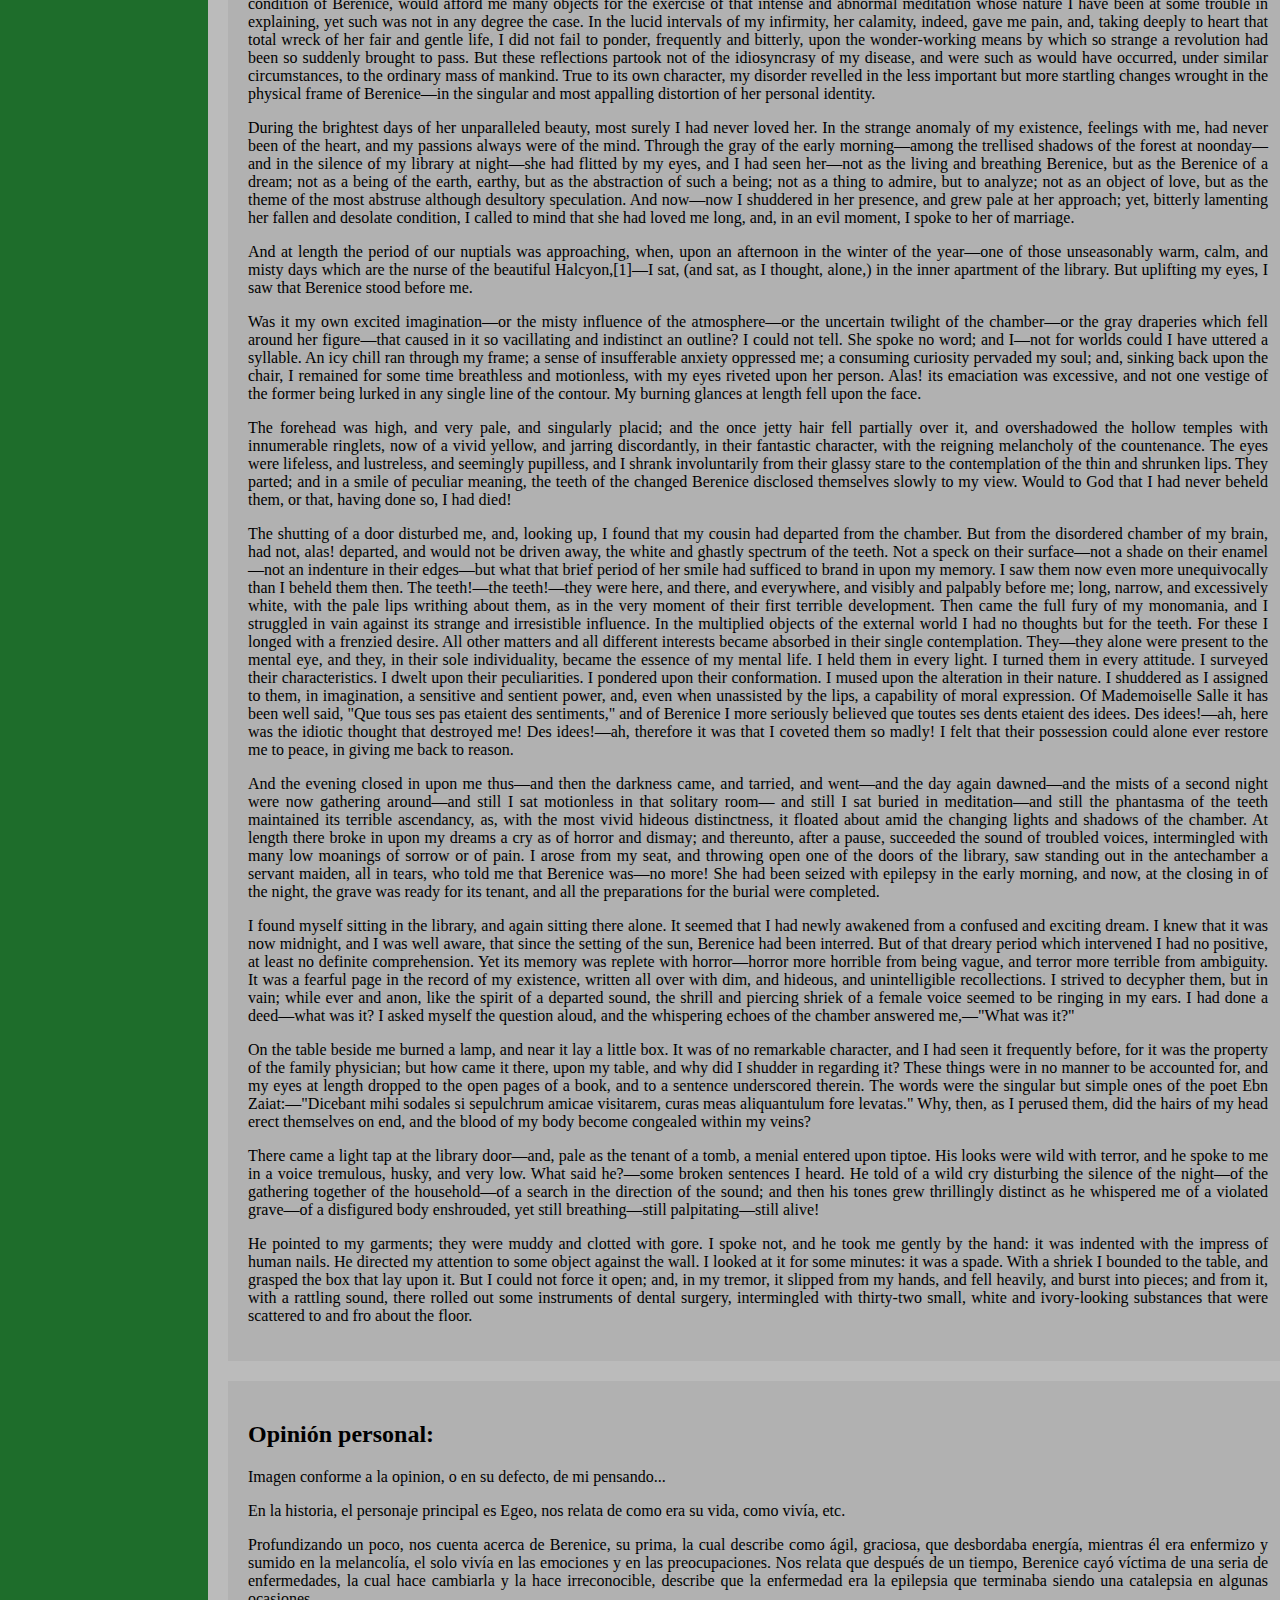
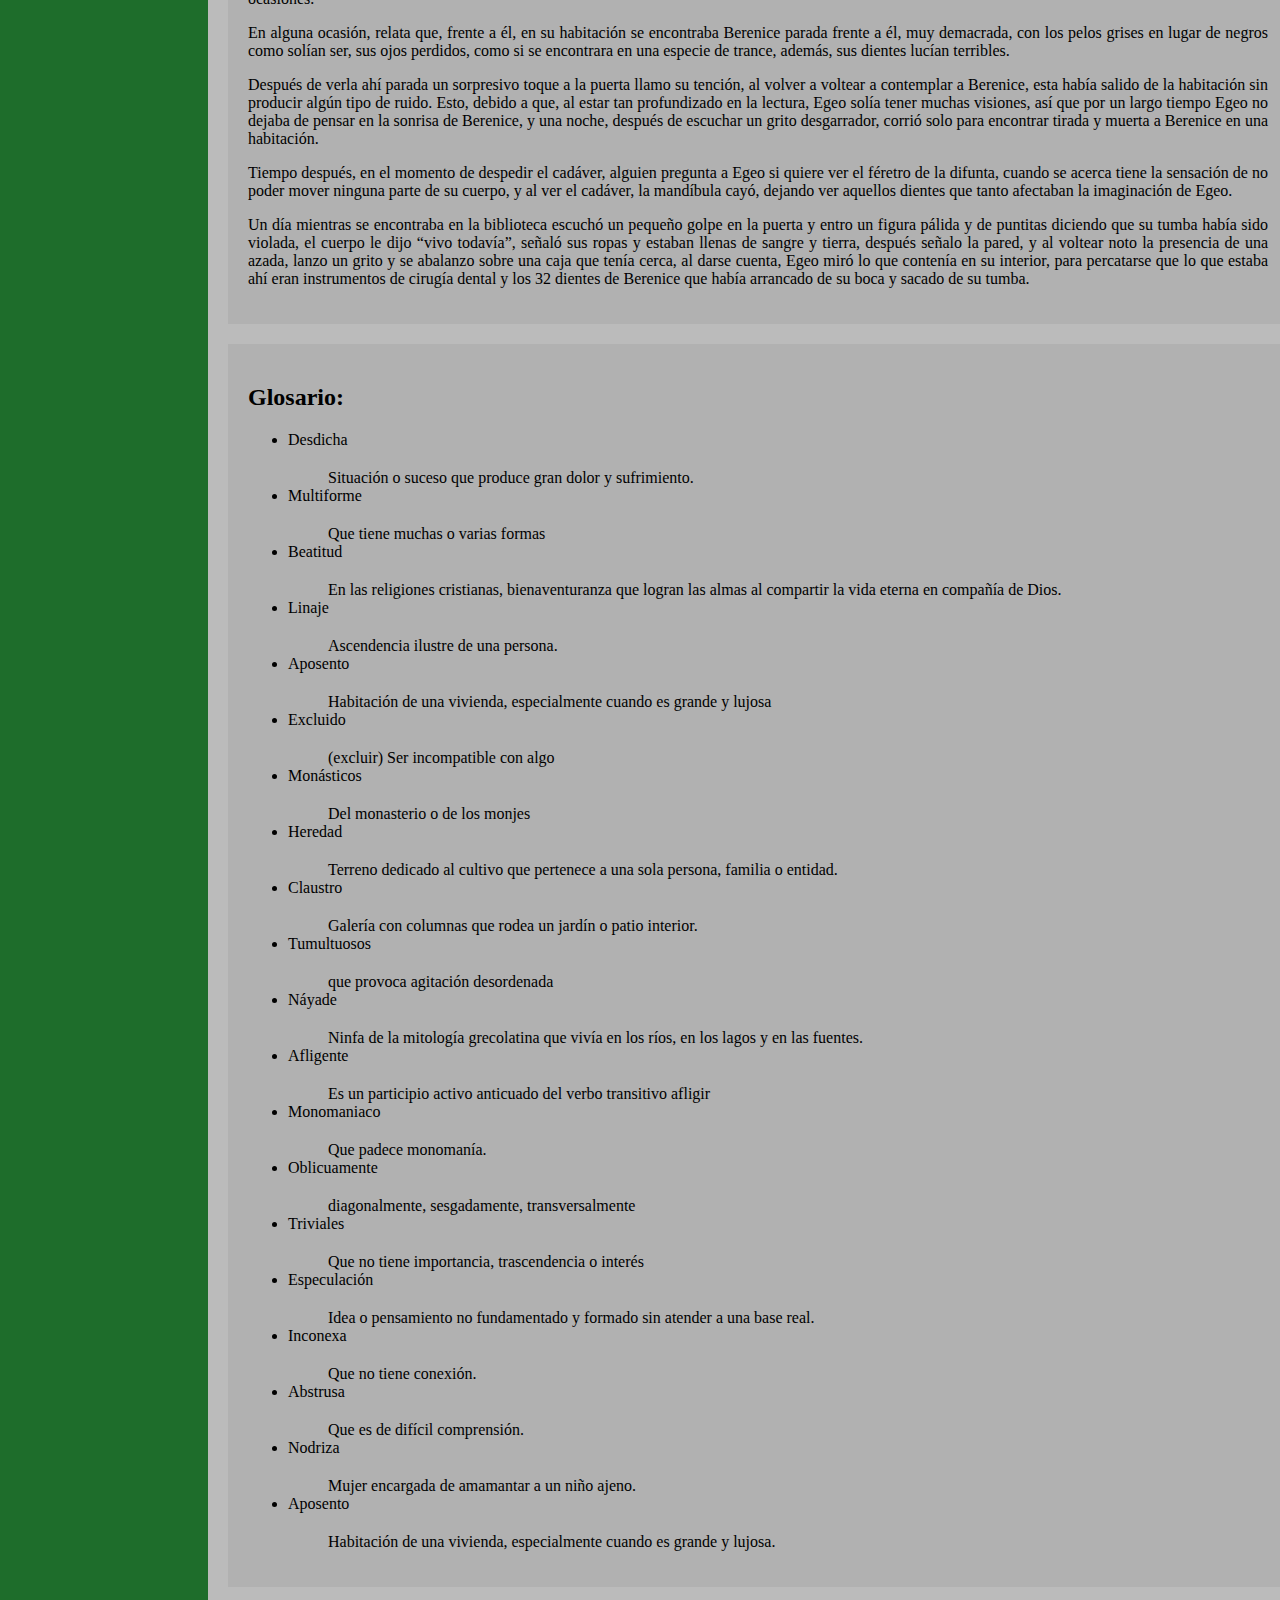
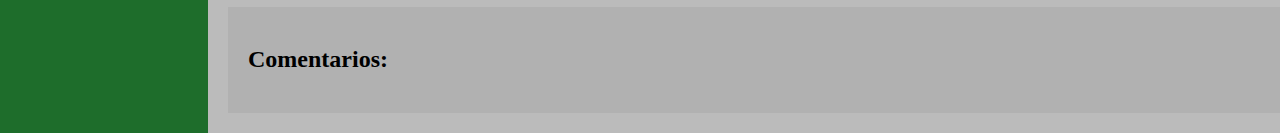
==== commit bd353693: "Publicacion final  :D" ====
--- a/Berenice.html
+++ b/Berenice.html
@@ -36,7 +36,8 @@
                     BERENICE
                 </h1>
                 <pre>
-Dicebant mihi sodales, si sepulchrum amicæ visitarem, curas meas aliquantulum fore levatas.—Ebn Zaiat.
+Dicebant mihi sodales, si sepulchrum amicæ visitarem, curas meas aliquantulum fore 
+levatas.—Ebn Zaiat.
                 </pre>
                 
                 <!-- Texto del cuento -->
--- a/css/estilos.css
+++ b/css/estilos.css
@@ -99,6 +99,7 @@
 
 #verde{
     color: rgb(3, 75, 3);
+    text-align: center;
     
 }
 
@@ -108,4 +109,8 @@
 
 #imagen_cuento{
     border-radius: 20px;
+}
+
+#verso{
+    text-align: center;
 }